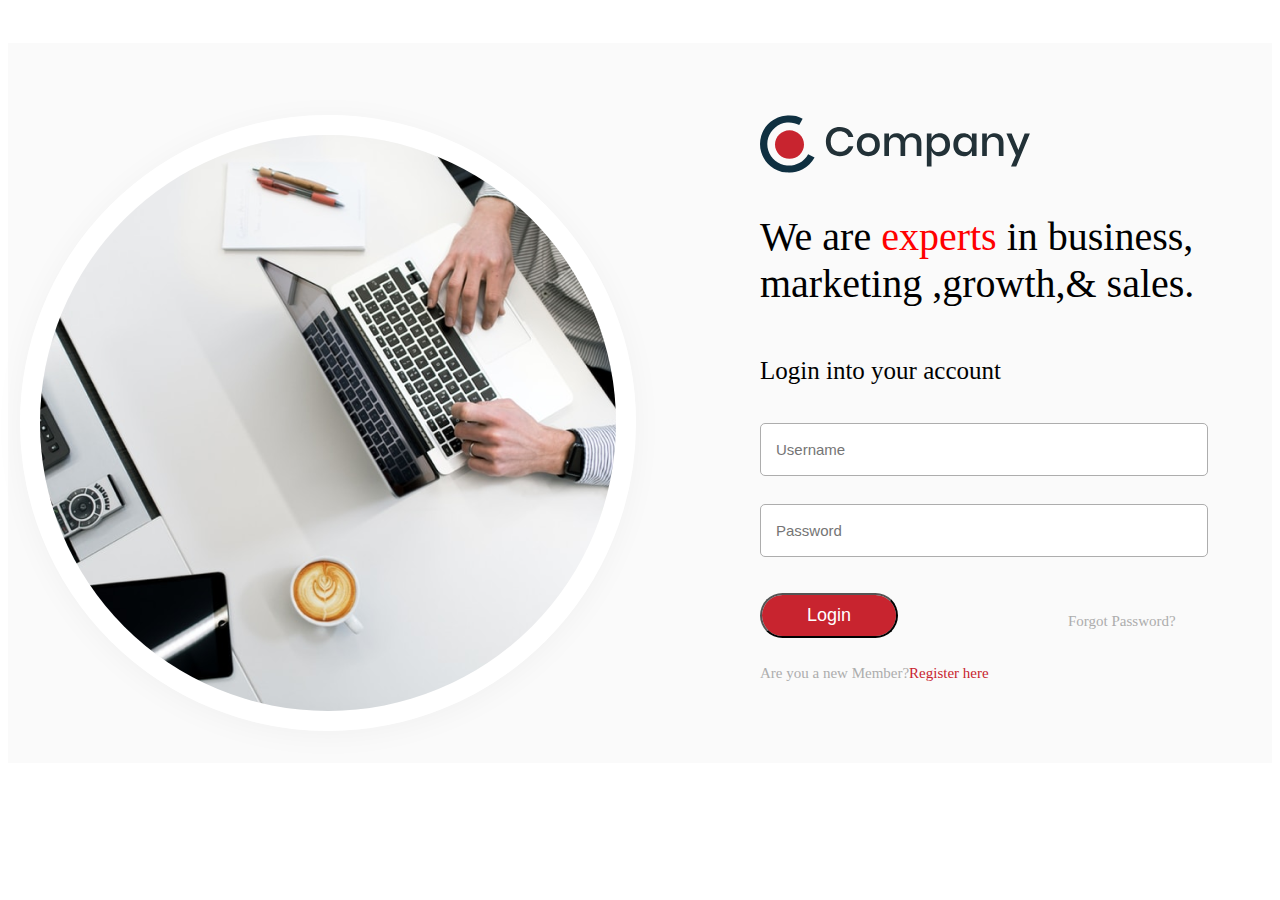
==== HTML Training Assignment/index.html @ 19898e72 "first commit" ====
<!DOCTYPE html>
<html lang="en">
<head>
    <meta charset="UTF-8">
    <meta http-equiv="X-UA-Compatible" content="IE=edge">
    <meta name="viewport" content="width=device-width, initial-scale=1.0">
    <title>login</title>
    <link rel="stylesheet"  href="css/style.css" >
</head>
<body >
    <div class="container">
        <div class="image">
            <img src="images/hero-image.png" alt="your browser doesn't support this photo " class="img1">

        </div>



        <div class="login">
            <div class="icon">
                <img src="images/header-logo.svg" alt="your browser doesn't support this photo" class="img2">
            </div>
            <div class="font">
               <p> We are <span>experts</span> in business,
                    marketing ,growth,& sales.</p>

            </div>

            <div class="fields">
                <p class="fields1">Login into your account</p>
                
                <input type="text" class="fields2" placeholder="Username">
                <input type="password" class="fields3" placeholder="Password">
            </div>
            <div class="buttons">
                <button class="button1">Login</button>
                <a href="www.google.com" class="button2">Forgot Password?</a>
            </div>
            <div class="register">
                 Are you a new Member?<span class="register1">Register here</span>
            </div>
        </div>

    </div>
    
</body>
</html>
---- HTML Training Assignment/css/style.css ----
body {
    height:790px;
    align-items: center;
    justify-content: center;
    display: flex;
    
    
}
.container {
    width: 1560px;
    height: 720px;
    top: 0px;
    left: 0px;
    background: #FAFAFA 0% 0% no-repeat padding-box;
    display: flex;
    justify-content: center;
    align-items: center;
    opacity: 1;

}

.image {
    width: 576px;
    height: 576px;
    justify-content: center;
    align-items: center;
    margin-right: 82px;

    
}
.img1 {
    top: 72px;
    left: 166px;
    width: 576px;
    height: 576px;
    background: transparent url('img/Ellipse 2.png') 0% 0% no-repeat padding-box;
    box-shadow: 0px 4px 31px #0000000A;
    border: 20px solid #FFFFFF;
    border-radius: 50%;
    
}

/* .img2 {
    top: 106px;
    left: 906px;
    width: 272px;
    height: 58px;
} */
.login {
    width: 500px;
    height: 576px;
    float: right;
    align-items: center;
    margin-left: 82px;
    /* background-color: black; */
}
.icon {
    
    width: 272px;
    height: 58px;
    /* float: left; */

}
.img2 {
    width: 272px;
    height: 58px;
    top: 106px;
    left: 906px;
    margin-bottom: 10px;
}
.font {
    height: 100px;
    width: 500px;
    font: normal normal 300 40px/47px Roboto;
    font-size: 40px;
    margin-top: 10px;
    margin-bottom: 16px;
}
span {
    font-weight:bolder ;
    color: red;
}
.fields {
    margin-top: 16px;
    margin-bottom: 11px;
    /* width: 429px; */
    display: grid;
}
input {
    padding-left: 15px;
    width: 429px;
}
.fields1 {
    
    font-size: 25px;
    font: normal normal normal 25px/33px Roboto;
}
.fields2 {
    background: #FFFFFF 0% 0% no-repeat padding-box;
    border: 1px solid #ADADAD;
    border-radius: 5px;
    /* width: 429px; */
    height: 49px;
    font-size: 15px;
    margin-top: 11px;
    margin-bottom: 14px;
}
.fields3 {
    background: #FFFFFF 0% 0% no-repeat padding-box;
    border: 1px solid #ADADAD;
    border-radius: 5px;
    /* width: 429px; */
    height: 49px;
    font-size: 15px;
    margin-top: 14px;
    margin-bottom: 20px;
}
.buttons {
    /* top: 527px; */
    /* left: 906px;     */
    width: 429px;
    height: 45px;
    display: flex;
    align-items: center;

}
.button1 {
    /* float: left; */
    
    background: #C8242F 0% 0% no-repeat padding-box;
    border-radius: 23px;
    color: white;
    width: 138px;
    height: 45px;
    font-size: 18px;
    margin-top: 20px;
    margin-right: 85px;
    margin-bottom: 11px;
}
.button2 {
    /* float: right; */
    font-size: 15px;
    margin-top: 22px;
    margin-left: 85px;
   
}
a:link {
    color: #ADADAD;
    text-decoration: none;
}
.register {
    /* width: 160px;
    height: 20px; */
    /* display: flex; */
    font-size: 15px;
    margin-top: 30px;
    color: #ADADAD;
    font: normal normal normal 15px/20px Roboto;
}
.register1 {
    color: #C8242F;
    font: normal normal normal 15px/20px Roboto;
    opacity: 1;
}
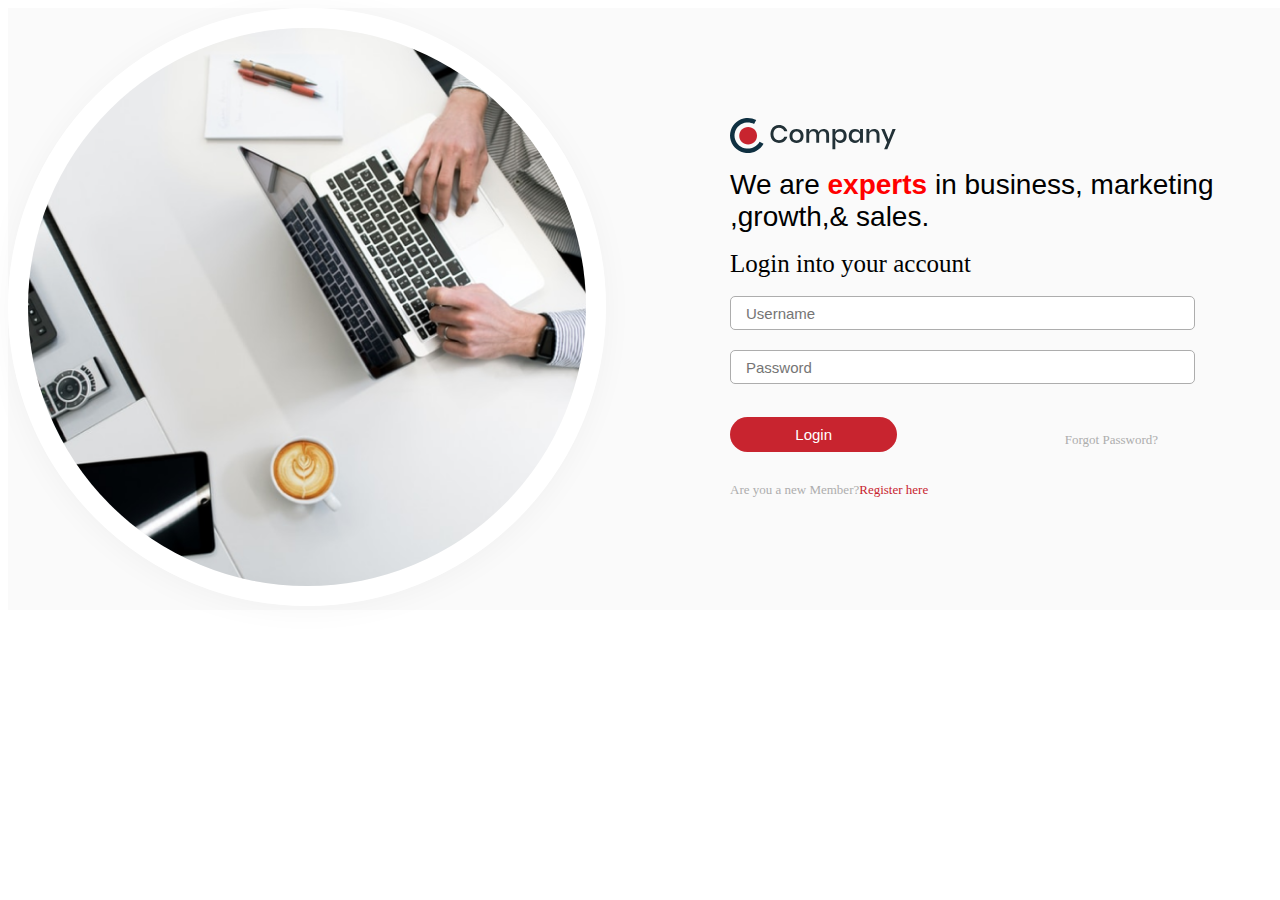
==== commit 7d3d1a2a: "working on responsive part of deshboard" ====
--- a/HTML Training Assignment/index.html
+++ b/HTML Training Assignment/index.html
@@ -21,7 +21,7 @@
                 <img src="images/header-logo.svg" alt="your browser doesn't support this photo" class="img2">
             </div>
             <div class="font">
-               <p> We are <span>experts</span> in business,
+               <p id="fontp"> We are <span>experts</span> in business,
                     marketing ,growth,& sales.</p>
 
             </div>
--- a/HTML Training Assignment/css/style.css
+++ b/HTML Training Assignment/css/style.css
@@ -1,4 +1,372 @@
+
+
+@media only screen and (min-width:360px) and (max-width:1000px) {
+    @import url('https://fonts.googleapis.com/css2?family=Roboto:wght@300&display=swap');
+
+
 body {
+    width: 100%;
+    height:auto;
+    align-items: center;
+    justify-content: center;
+    display: flex;
+    
+    
+}
+.container {
+    width: 100%;
+    height: auto;
+    top: 0px;
+    left: 0px;
+    background: #FAFAFA 0% 0% no-repeat padding-box;
+    display: flex;
+    flex-direction: column;
+    justify-content: center;
+    align-items: center;
+    opacity: 1;
+
+}
+
+.image {
+    width: 50%;
+    height: 50%;
+    display: flex;
+    justify-content: center;
+    align-items: center;
+    margin-right: 20px;
+
+    
+}
+.img1 {
+    top: 72px;
+    left: 166px;
+    width: 100%;
+    height: 100%;
+    background: transparent url('img/Ellipse 2.png') 0% 0% no-repeat padding-box;
+    box-shadow: 0px 4px 31px #0000000A;
+    border: 10px solid #FFFFFF;
+    border-radius: 50%;
+    
+}
+
+/* .img2 {
+    top: 106px;
+    left: 906px;
+    width: 272px;
+    height: 58px;
+} */
+.login {
+    width: 100%;
+    height: 50%px;
+    /* float: right; */
+    /* align-items: center; */
+    margin-left: 40px;
+    /* background-color: black; */
+    display: flex;
+    flex-direction: column;
+    justify-content: center;
+}
+.icon {
+    
+    width: 100%;
+    height: 10%;
+    /* float: left; */
+    display: flex;
+    justify-content: left;
+
+}
+.img2 {
+    width: 30%;
+    height: 100%;
+    top: 106px;
+    left: 906px;
+    margin-bottom: 5px;
+}
+.font {
+    height: 1%;
+    width: 90%;
+    font-family: 'Roboto', sans-serif;
+    font-size: 20px;
+    /* margin-top: 5px; */
+    /* margin-bottom: 5px; */
+}
+span {
+    font-weight:bolder ;
+    color: red;
+}
+.fields {
+    /* margin-top: 1px; */
+    /* margin-bottom: 11px; */
+    width: 80%;
+    height: 50%;
+    display: flex;
+    flex-direction: column;
+}
+input {
+    padding-left: 15px;
+    width: 100%;
+}
+.fields1 {
+    
+    font-size: 15px;
+    font-family: 'Roboto', sans-serif;
+    /* font: normal normal normal 20px/10px Roboto; */
+}
+.fields2 {
+    background: #FFFFFF 0% 0% no-repeat padding-box;
+    border: 1px solid #ADADAD;
+    border-radius: 5px;
+    /* width: 429px; */
+    height: 25px;
+    font-size: 10px;
+    /* margin-top: 11px; */
+    margin-bottom: 7px;
+}
+.fields3 {
+    background: #FFFFFF 0% 0% no-repeat padding-box;
+    border: 1px solid #ADADAD;
+    border-radius: 5px;
+    /* width: 429px; */
+    height: 25px;
+    font-size: 10px;
+    margin-top: 11px;
+    margin-bottom: 7px;
+}
+.buttons {
+    /* top: 527px; */
+    /* left: 906px;     */
+    width: 100%;
+    height: 25%;
+    display: flex;
+    align-items: center;
+
+}
+.button1 {
+    /* float: left; */
+    
+    background: #C8242F 0% 0% no-repeat padding-box;
+    border-radius: 23px;
+    color: white;
+    width: 90px;
+    height: 25px;
+    font-size: 10px;
+    margin-top: 10px;
+    margin-right: 35px;
+    margin-bottom: 5px;
+    border: none;
+}
+.button2 {
+    /* float: right; */
+    font-size: 10px;
+    margin-top: 10px;
+    margin-left: 30%;
+   
+}
+a:link {
+    color: #ADADAD;
+    text-decoration: none;
+}
+.register {
+    /* width: 160px;
+    height: 20px; */
+    /* display: flex; */
+    /* font-size: 5px; */
+    width: 100%;
+    margin-top: 15px;
+    color: #ADADAD;
+    font: normal normal normal 10px/10px Roboto;
+}
+.register1 {
+    color: #C8242F;
+    width: 100%;
+    font: normal normal normal 10px/10px Roboto;
+    opacity: 1;
+}
+}
+@media only screen and (min-width:1001px) and (max-width:1440px) {
+    @import url('https://fonts.googleapis.com/css2?family=Roboto:wght@300&display=swap');
+
+
+body {
+    width: 100%;
+    height:auto;
+    align-items: center;
+    justify-content: center;
+    display: flex;
+    
+    
+}
+.container {
+    width: 100%;
+    height: auto;
+    /* top: 0px;
+    left: 0px; */
+    background: #FAFAFA 0% 0% no-repeat padding-box;
+    display: flex;
+    justify-content: center;
+    align-items: center;
+    opacity: 1;
+
+}
+
+.image {
+    width: 50%;
+    height: 50%;
+    justify-content: center;
+    align-items: center;
+    margin-right: 82px;
+
+    
+}
+.img1 {
+    top: 72px;
+    left: 166px;
+    width: 100%;
+    height: 100%;
+    background: transparent url('img/Ellipse 2.png') 0% 0% no-repeat padding-box;
+    box-shadow: 0px 4px 31px #0000000A;
+    border: 20px solid #FFFFFF;
+    border-radius: 50%;
+    
+}
+
+/* .img2 {
+    top: 106px;
+    left: 906px;
+    width: 272px;
+    height: 58px;
+} */
+.login {
+    width: 50%;
+    height: 50%;
+    float: right;
+    align-items: center;
+    margin-left: 82px;
+    /* background-color: black; */
+}
+.icon {
+    
+    width: 100%;
+    height: 10%;
+    /* float: left; */
+
+}
+.img2 {
+    width: 30%;
+    height: 100%;
+    top: 106px;
+    left: 906px;
+    margin-bottom: 3px;
+}
+.font {
+    height: 50%;
+    width: 90%;
+    font-family: 'Roboto', sans-serif;
+    font-size: 28px; 
+    /* margin-bottom: 6px; */
+}
+#fontp{
+    margin-top: 9px;
+    margin-bottom: 9px;
+}
+span {
+    font-weight:bolder ;
+    color: red;
+}
+.fields {
+    margin-top: 2px;
+    margin-bottom: 2px;
+    width: 80%;
+    height: 50%;
+    display: grid;
+}
+input {
+    padding-left: 15px;
+    width: 100%;
+}
+.fields1 {
+    
+    font-size: 20px;
+    font: normal normal normal 25px/33px Roboto;
+    margin-top: 5px;
+    margin-bottom: 5px;
+}
+.fields2 {
+    background: #FFFFFF 0% 0% no-repeat padding-box;
+    border: 1px solid #ADADAD;
+    border-radius: 5px;
+    /* width: 429px; */
+    height: 30px;
+    font-size: 15px;
+    margin-top: 11px;
+    margin-bottom: 9px;
+}
+.fields3 {
+    background: #FFFFFF 0% 0% no-repeat padding-box;
+    border: 1px solid #ADADAD;
+    border-radius: 5px;
+    /* width: 429px; */
+    height: 30px;
+    font-size: 15px;
+    margin-top: 11px;
+    margin-bottom: 9px;
+}
+.buttons {
+    /* width: 429px; */
+    /* width: 500px; */
+    height: 20%;
+    display: flex;
+    align-items: center;
+
+}
+.button1 {
+    /* float: left; */
+    
+    background: #C8242F 0% 0% no-repeat padding-box;
+    border-radius: 23px;
+    color: white;
+    width: 30%;
+    height: 35px;
+    font-size: 15px;
+    margin-top: 4%;
+    margin-right: 20%;
+    margin-bottom: 11px;
+    border: none;
+}
+.button2 {
+    /* float: right; */
+    font-size: 13px;
+    margin-top: 4%;
+    margin-left: 10%;
+   
+}
+a:link {
+    color: #ADADAD;
+    text-decoration: none;
+}
+.register {
+    /* height: 20px; */
+    /* display: flex; */
+    width: 100%;
+    font-size: 13px;
+    margin-top: 3%;
+    color: #ADADAD;
+    font: normal normal normal 13px/20px Roboto;
+}
+.register1 {
+    color: #C8242F;
+    width: 100%;
+    font: normal normal normal 13px/20px Roboto;
+    opacity: 1;
+}
+    
+}
+@media only screen and (min-width:1441px){
+@import url('https://fonts.googleapis.com/css2?family=Roboto:wght@300&display=swap');
+
+
+body {
+    width: 100%;
     height:790px;
     align-items: center;
     justify-content: center;
@@ -70,8 +438,8 @@
 }
 .font {
     height: 100px;
-    width: 500px;
-    font: normal normal 300 40px/47px Roboto;
+    width: 600px;
+    font-family: 'Roboto', sans-serif;
     font-size: 40px;
     margin-top: 10px;
     margin-bottom: 16px;
@@ -83,7 +451,7 @@
 .fields {
     margin-top: 16px;
     margin-bottom: 11px;
-    /* width: 429px; */
+    width: 450px;
     display: grid;
 }
 input {
@@ -116,9 +484,8 @@
     margin-bottom: 20px;
 }
 .buttons {
-    /* top: 527px; */
-    /* left: 906px;     */
-    width: 429px;
+    /* width: 429px; */
+    width: 500px;
     height: 45px;
     display: flex;
     align-items: center;
@@ -136,12 +503,13 @@
     margin-top: 20px;
     margin-right: 85px;
     margin-bottom: 11px;
+    border: none;
 }
 .button2 {
     /* float: right; */
     font-size: 15px;
     margin-top: 22px;
-    margin-left: 85px;
+    margin-left: 110px;
    
 }
 a:link {
@@ -162,14 +530,13 @@
     font: normal normal normal 15px/20px Roboto;
     opacity: 1;
 }
-
-
-
-
-
-
-
-
-
-    
-
+}
+
+
+
+
+
+
+
+    
+
